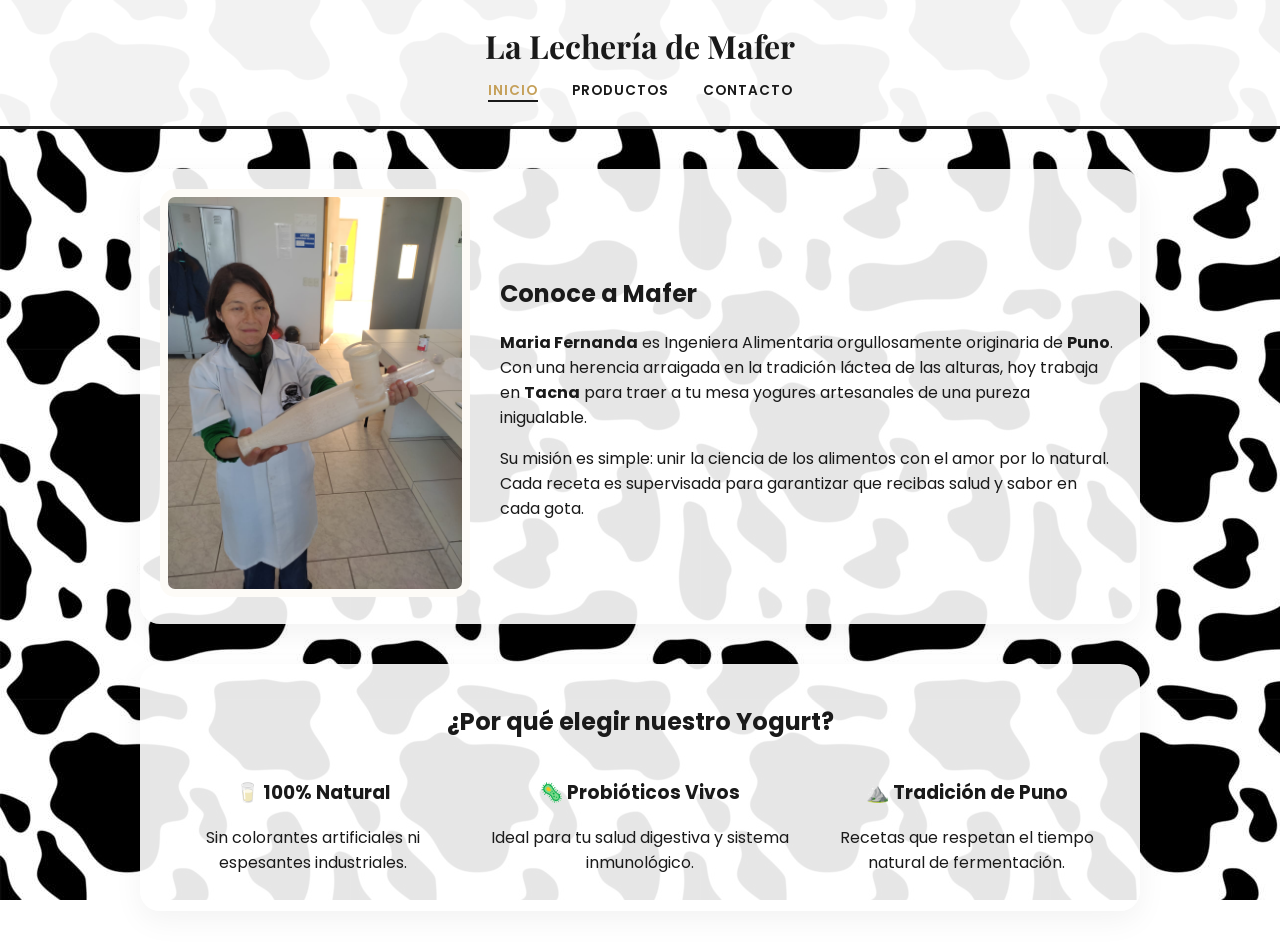
==== index.html @ d77eeba9 "Initial commit: Estructura completa de La Lechería de Mafer" ====
<!DOCTYPE html>
<html lang="es">
<head>
    <meta charset="UTF-8">
    <meta name="viewport" content="width=device-width, initial-scale=1.0">
    <title>Inicio | La Lechería de Mafer</title>
    <link href="https://fonts.googleapis.com/css2?family=Playfair+Display:wght@700&family=Poppins:wght@300;400;600&display=swap" rel="stylesheet">
    <link rel="stylesheet" href="css/style.css">
</head>
<body>

    <header>
        <div class="logo-text">La Lechería de Mafer</div>
        <nav>
            <a href="index.html">Inicio</a>
            <a href="productos.html">Productos</a>
            <a href="contacto.html">Contacto</a>
        </nav>
    </header>

    <section id="mafer-intro">
        <div style="display: flex; flex-wrap: wrap; align-items: center; gap: 30px;">
            <div style="flex: 1; min-width: 300px;">
                <img src="images/mafer-profile.jpg" alt="Maria Fernanda" style="width: 100%; border-radius: 15px; border: 8px solid var(--cream);">
            </div>
            <div style="flex: 2; min-width: 300px;">
                <h2>Conoce a Mafer</h2>
                <p><strong>Maria Fernanda</strong> es Ingeniera Alimentaria orgullosamente originaria de <strong>Puno</strong>. Con una herencia arraigada en la tradición láctea de las alturas, hoy trabaja en <strong>Tacna</strong> para traer a tu mesa yogures artesanales de una pureza inigualable.</p>
                <p>Su misión es simple: unir la ciencia de los alimentos con el amor por lo natural. Cada receta es supervisada para garantizar que recibas salud y sabor en cada gota.</p>
            </div>
        </div>
    </section>

    <section>
        <h2 style="text-align: center;">¿Por qué elegir nuestro Yogurt?</h2>
        <div style="display: grid; grid-template-columns: repeat(auto-fit, minmax(200px, 1fr)); gap: 20px; text-align: center;">
            <div>
                <h3>🥛 100% Natural</h3>
                <p>Sin colorantes artificiales ni espesantes industriales.</p>
            </div>
            <div>
                <h3>🦠 Probióticos Vivos</h3>
                <p>Ideal para tu salud digestiva y sistema inmunológico.</p>
            </div>
            <div>
                <h3>⛰️ Tradición de Puno</h3>
                <p>Recetas que respetan el tiempo natural de fermentación.</p>
            </div>
        </div>
    </section>

    <script src="js/app.js"></script>
</body>
</html>
---- css/style.css ----
/* Variables de design */
:root {
    --milk: #FFFFFF;
    --cream: #FDFBF7;
    --cow-black: #1A1A1A;
    --accent-blue: #89CFF0;
    --gold: #C5A059;
}

* { box-sizing: border-box; }

body {
    margin: 0;
    font-family: 'Poppins', sans-serif;
    background-color: var(--milk);
    color: var(--cow-black);
    /* Image de fond : remplace par images/bg-pattern.png plus tard */
    background-image: url('../images/cow-pattern.png'); 
    background-attachment: fixed;
}

/* Header & Nav */
header {
    background: rgba(255, 255, 255, 0.95);
    padding: 1.5rem 5%;
    text-align: center;
    border-bottom: 3px solid var(--cow-black);
    position: sticky;
    top: 0;
    z-index: 1000;
}

.logo-text {
    font-family: 'Playfair Display', serif;
    font-size: 2rem;
    font-weight: 700;
    margin-bottom: 10px;
}

nav a {
    text-decoration: none;
    color: var(--cow-black);
    font-weight: 600;
    margin: 0 15px;
    text-transform: uppercase;
    font-size: 0.85rem;
    letter-spacing: 1px;
}

/* Sections */
section {
    max-width: 1000px;
    margin: 40px auto;
    padding: 20px;
    background: rgba(255, 255, 255, 0.9);
    border-radius: 20px;
    box-shadow: 0 10px 30px rgba(0,0,0,0.05);
}

/* Mobile Responsiv */
@media (max-width: 768px) {
    .logo-text { font-size: 1.5rem; }
    nav a { margin: 0 5px; font-size: 0.75rem; }
    section { margin: 20px; padding: 15px; }
}

/* Cards Produits */
.grid-productos {
    display: grid;
    grid-template-columns: repeat(auto-fit, minmax(280px, 1fr));
    gap: 25px;
}

.card {
    border: 1px solid #eee;
    padding: 15px;
    border-radius: 15px;
    text-align: center;
    background: var(--milk);
}

.card img {
    width: 100%;
    height: 200px;
    object-fit: cover;
    border-radius: 10px;
}

/* Boutons & Inputs */
.btn-whatsapp {
    background-color: #25D366;
    color: white;
    border: none;
    padding: 15px 25px;
    border-radius: 50px;
    font-weight: bold;
    cursor: pointer;
    width: 100%;
    font-size: 1rem;
    transition: 0.3s;
}

.btn-whatsapp:hover { background-color: #128C7E; }

.qty-input {
    width: 60px;
    padding: 5px;
    border-radius: 5px;
    border: 1px solid #ddd;
    text-align: center;
}
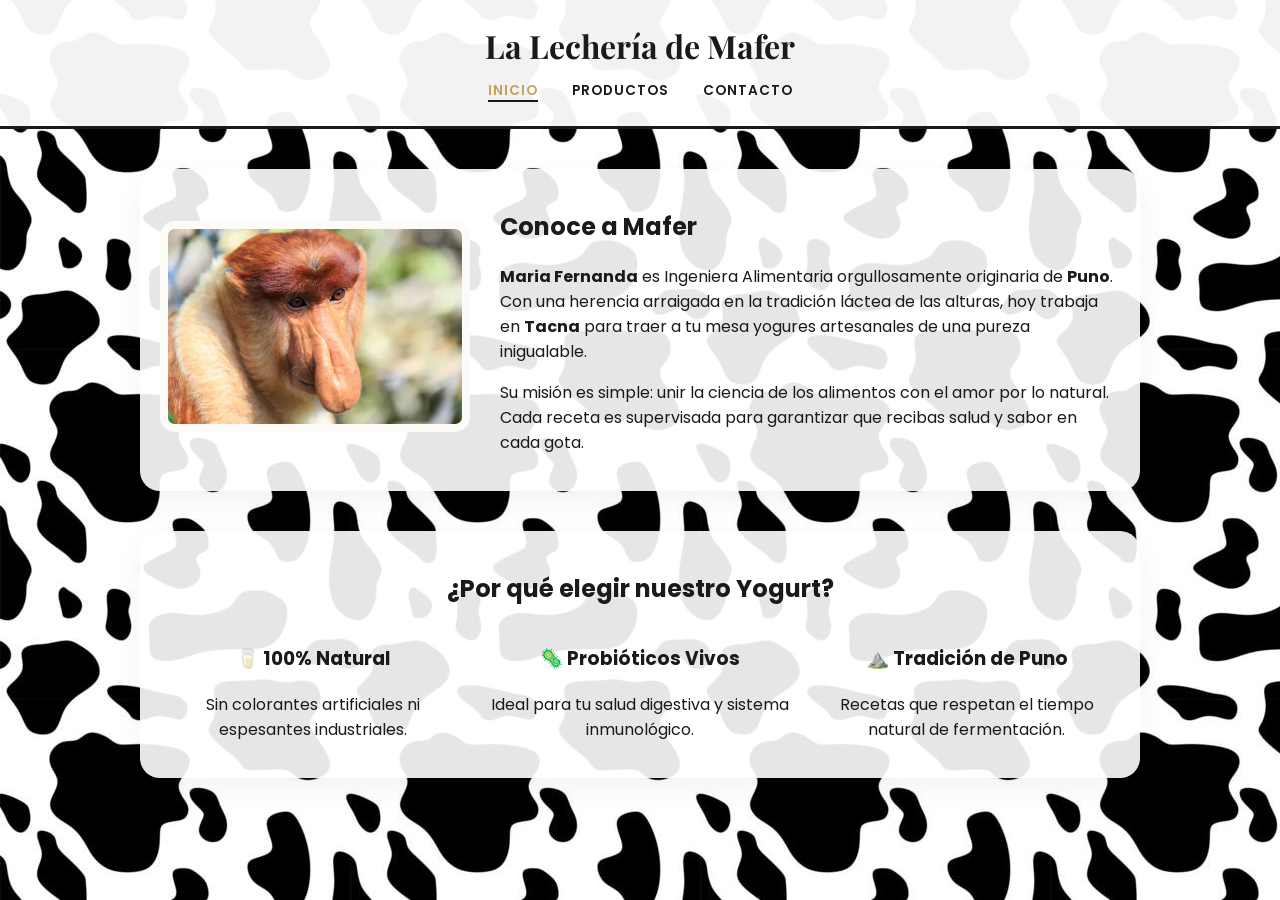
==== commit 23b7d565: "modified:   data/productos.json 	deleted:    images/mafer-profile.jpg 	new file:   images/mafer-prof" ====
--- a/index.html
+++ b/index.html
@@ -21,7 +21,7 @@
     <section id="mafer-intro">
         <div style="display: flex; flex-wrap: wrap; align-items: center; gap: 30px;">
             <div style="flex: 1; min-width: 300px;">
-                <img src="images/mafer-profile.jpg" alt="Maria Fernanda" style="width: 100%; border-radius: 15px; border: 8px solid var(--cream);">
+                <img src="images/mafer-profile.webp" alt="Maria Fernanda" style="width: 100%; border-radius: 15px; border: 8px solid var(--cream);">
             </div>
             <div style="flex: 2; min-width: 300px;">
                 <h2>Conoce a Mafer</h2>
